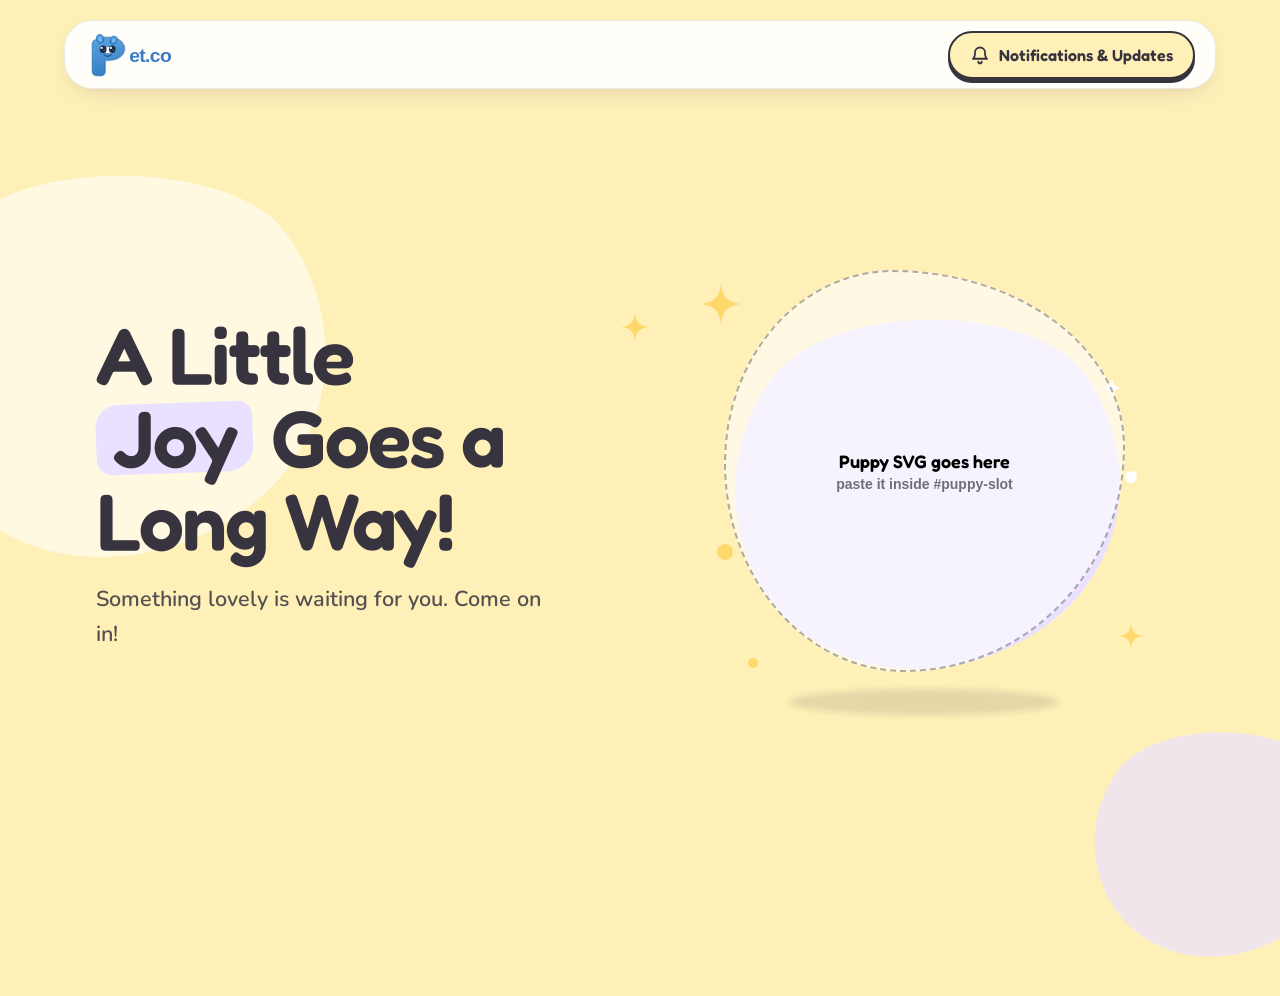
==== index.html @ 84ba0ba7 "Add files via upload" ====
<!DOCTYPE html>
<html lang="en">
<head>
  <meta charset="UTF-8" />
  <meta name="viewport" content="width=device-width, initial-scale=1" />
  <meta name="theme-color" content="#FFF0B8" />
  <title>A Little Joy Goes a Long Way</title>
  <meta name="description" content="Something lovely is waiting for you. Come on in!" />

  <link rel="preconnect" href="https://fonts.googleapis.com" />
  <link rel="preconnect" href="https://fonts.gstatic.com" crossorigin />
  <link href="https://fonts.googleapis.com/css2?family=Fredoka:wght@400..700&family=Nunito:wght@400..800&display=swap" rel="stylesheet" />
  <link rel="stylesheet" href="style.css" />
</head>
<body>
  <!-- Shared shapes (blob + sparkle) used by the decorations below -->
  <svg width="0" height="0" style="position:absolute" aria-hidden="true" focusable="false">
    <defs>
      <path id="blob-path" d="M62 -46 C82 -22 86 18 62 46 C38 74 -10 86 -44 64 C-78 42 -86 -6 -62 -40 C-38 -74 42 -70 62 -46 Z" />
      <path id="sparkle-path" d="M12 0C13 8 16 11 24 12C16 13 13 16 12 24C11 16 8 13 0 12C8 11 11 8 12 0Z" />
    </defs>
  </svg>

  <a class="skip-link" href="#main">Skip to content</a>

  <!-- ============ NAVBAR ============ -->
  <header class="navbar">
    <nav class="navbar__inner pop-in" aria-label="Main">
      <!-- Logo: put your file at assets/logo.svg. A placeholder shows until it exists. -->
      <a class="logo" href="index.html" aria-label="Go to homepage">
        <img src="petco-logo.svg" alt="" onerror="this.closest('.logo').classList.add('logo--missing')" />
        <span class="logo__placeholder">Your logo</span>
      </a>

      <a class="blob-btn nav-btn" data-variant="butter" href="notification.html" aria-label="Notifications &amp; Updates">
        <span class="blob-btn__icon" aria-hidden="true">
          <svg width="20" height="20" viewBox="0 0 24 24" fill="none" stroke="currentColor" stroke-width="2.2" stroke-linecap="round" stroke-linejoin="round">
            <path d="M6 9a6 6 0 1 1 12 0c0 6 2.5 7.5 2.5 7.5h-17S6 15 6 9Z" />
            <path d="M10 20a2 2 0 0 0 4 0" />
          </svg>
        </span>
        <span class="label-long">Notifications &amp; Updates</span>
        <span class="label-short">Updates</span>
      </a>
    </nav>
  </header>

  <main id="main">
    <!-- ============ HERO ============ -->
    <section class="hero" aria-labelledby="hero-heading">
      <div class="hero__bg" aria-hidden="true">
        <svg class="blob blob--top" viewBox="-100 -100 200 200" fill="currentColor"><use href="#blob-path" /></svg>
        <svg class="blob blob--bottom" viewBox="-100 -100 200 200" fill="currentColor"><use href="#blob-path" /></svg>
      </div>

      <div class="hero__inner">
        <!-- Copy: headline and tagline are separate elements, easy to replace -->
        <div class="hero__copy">
          <h1 id="hero-heading" class="pop-in" style="--d:.1s">
            A Little <span class="hl">Joy</span> Goes a Long Way!
          </h1>
          <p class="tagline pop-in" style="--d:.28s">Something lovely is waiting for you. Come on in!</p>
          <svg class="sparkle sparkle--title" viewBox="0 0 24 24" fill="currentColor" aria-hidden="true" style="--d:.6s"><use href="#sparkle-path" /></svg>
        </div>

        <!-- Illustration stage: fixed shape, so nothing shifts as things load -->
        <div class="stage pop-in" style="--d:.2s">
          <svg class="stage__blob blob-drift" viewBox="-100 -100 200 200" fill="currentColor" aria-hidden="true"><use href="#blob-path" /></svg>
          <span class="dot dot--1" aria-hidden="true" style="--d:.5s"></span>
          <span class="dot dot--2" aria-hidden="true" style="--d:2s"></span>
          <span class="dot dot--3" aria-hidden="true" style="--d:3.2s"></span>
          <svg class="sparkle sparkle--1" viewBox="0 0 24 24" fill="currentColor" aria-hidden="true" style="--d:0s"><use href="#sparkle-path" /></svg>
          <svg class="sparkle sparkle--2" viewBox="0 0 24 24" fill="currentColor" aria-hidden="true" style="--d:1.2s"><use href="#sparkle-path" /></svg>
          <svg class="sparkle sparkle--3" viewBox="0 0 24 24" fill="currentColor" aria-hidden="true" style="--d:2.2s"><use href="#sparkle-path" /></svg>

          <div class="puppy">
            <div class="puppy__shadow" aria-hidden="true"></div>

            <div class="puppy-float">
              <button class="puppy-hit" id="puppy" type="button" data-tongue="in"
                      aria-label="Puppy illustration. Activate to make it stick out its tongue.">
                <span class="puppy-boop" id="puppy-boop">
                  <!--
                    PUPPY SVG GOES HERE
                    Paste your Golden Retriever <svg>...</svg> markup inside #puppy-slot.
                    The placeholder hides itself automatically once an <svg> is present.
                    Optional ids so the page can animate parts of your SVG:
                      eyes   -> id="puppy-eye-left" and id="puppy-eye-right"  (blink)
                      tongue -> id="puppy-tongue"                             (shows on click)
                    Without them the puppy still floats, tilts on hover and squishes on click.
                  -->
                  <span class="puppy-slot" id="puppy-slot">
                    <span class="puppy-placeholder">
                      <span class="puppy-placeholder__box">
                        <strong>Puppy SVG goes here</strong>
                        <span>paste it inside #puppy-slot</span>
                      </span>
                    </span>
                  </span>
                </span>
              </button>
            </div>

            <span class="blep" id="blep" aria-hidden="true" data-show="false">Blep!</span>
            <span class="sr-only" role="status" id="puppy-status"></span>
          </div>
        </div>
      </div>
    </section>
  </main>

  <script src="script.js"></script>
</body>
</html>
---- style.css ----
/* ------------------------------------------------------------------ */
/* Tokens                                                              */
/* ------------------------------------------------------------------ */
:root {
  --butter: #fff0b8;   /* soft yellow: primary playful accent */
  --lavender: #e9e1ff; /* soft secondary accent */
  --white: #ffffff;
  --cloud: #f3f3f5;    /* subtle backgrounds */
  --ink: #37343f;      /* text + important UI */
  --sun: #ffd86b;      /* warm yellow: highlights + details */

  --font-heading: "Fredoka", ui-rounded, system-ui, sans-serif;
  --font-body: "Nunito", ui-rounded, system-ui, sans-serif;

  --ease-spring: cubic-bezier(0.34, 1.56, 0.64, 1);
  --ease-soft: cubic-bezier(0.4, 0, 0.2, 1);
}

*, *::before, *::after { box-sizing: border-box; }

html { -webkit-text-size-adjust: 100%; }

body {
  margin: 0;
  min-height: 100vh;
  background: var(--butter);
  color: var(--ink);
  font-family: var(--font-body);
  -webkit-font-smoothing: antialiased;
}

::selection { background: var(--lavender); }

:focus-visible {
  outline: 3px solid var(--ink);
  outline-offset: 3px;
}

.sr-only {
  position: absolute;
  width: 1px;
  height: 1px;
  padding: 0;
  margin: -1px;
  overflow: hidden;
  clip: rect(0, 0, 0, 0);
  white-space: nowrap;
  border: 0;
}

.skip-link {
  position: absolute;
  left: 1rem;
  top: 1rem;
  z-index: 60;
  padding: 0.5rem 1rem;
  border-radius: 0.75rem;
  background: var(--white);
  color: var(--ink);
  font-family: var(--font-heading);
  font-weight: 600;
  transform: translateY(-200%);
}
.skip-link:focus { transform: none; }

/* ------------------------------------------------------------------ */
/* Blob button: every button-like control shares this                  */
/* ------------------------------------------------------------------ */
.blob-btn {
  --bg: var(--butter);
  --bg-hover: var(--lavender);

  position: relative;
  display: inline-flex;
  align-items: center;
  justify-content: center;
  gap: 0.55rem;
  min-height: 3rem;
  padding: 0.65rem 1.25rem;
  font-family: var(--font-heading);
  font-size: 1rem;
  font-weight: 600;
  line-height: 1;
  color: var(--ink);
  background-color: var(--bg);
  border: 2px solid var(--ink);
  border-radius: 28px 28px 28px 28px / 28px 28px 28px 28px;
  box-shadow: 0 4px 0 0 var(--ink);
  cursor: pointer;
  user-select: none;
  text-decoration: none;
  touch-action: manipulation;
  -webkit-tap-highlight-color: transparent;
  transition:
    border-radius 0.6s var(--ease-spring),
    transform 0.45s var(--ease-spring),
    box-shadow 0.35s var(--ease-spring),
    background-color 0.3s var(--ease-soft);
}
.blob-btn[data-variant="lavender"] { --bg: var(--lavender); --bg-hover: var(--butter); }
.blob-btn[data-variant="sun"]      { --bg: var(--sun);      --bg-hover: var(--lavender); }

.blob-btn__icon {
  display: inline-flex;
  transform-origin: 50% 10%;
}

/* Hover (pointer devices only) and keyboard focus share the same shape */
@media (hover: hover) {
  .blob-btn:hover {
    background-color: var(--bg-hover);
    border-radius: 40px 20px 36px 22px / 24px 36px 20px 38px;
    transform: translateY(-3px) scale(1.05, 0.97);
    box-shadow: 0 7px 0 0 var(--ink);
    animation: blob-wobble 0.9s var(--ease-soft);
  }
  .blob-btn:hover .blob-btn__icon {
    animation: bell-ring 0.7s ease-in-out;
  }
}
.blob-btn:focus-visible {
  background-color: var(--bg-hover);
  border-radius: 40px 20px 36px 22px / 24px 36px 20px 38px;
  transform: translateY(-3px) scale(1.05, 0.97);
  box-shadow: 0 7px 0 0 var(--ink);
}
/* Press-down squash (mouse, touch and keyboard) */
.blob-btn:active {
  background-color: var(--bg-hover);
  border-radius: 22px 36px 24px 34px / 34px 22px 36px 24px;
  transform: translateY(2px) scale(1.06, 0.9);
  box-shadow: 0 1px 0 0 var(--ink);
  transition-duration: 0.18s;
}

@keyframes blob-wobble {
  0%   { border-radius: 28px 28px 28px 28px / 28px 28px 28px 28px; }
  28%  { border-radius: 44px 18px 38px 20px / 20px 40px 18px 38px; }
  58%  { border-radius: 22px 40px 20px 36px / 38px 18px 40px 20px; }
  100% { border-radius: 40px 20px 36px 22px / 24px 36px 20px 38px; }
}
@keyframes bell-ring {
  0%, 100% { transform: rotate(0); }
  20% { transform: rotate(16deg); }
  45% { transform: rotate(-12deg); }
  70% { transform: rotate(7deg); }
}

/* ------------------------------------------------------------------ */
/* Navbar                                                              */
/* ------------------------------------------------------------------ */
.navbar {
  position: fixed;
  inset: 0 0 auto 0;
  z-index: 50;
  padding: 0.75rem 0.75rem 0;
}
.navbar__inner {
  display: flex;
  align-items: center;
  justify-content: space-between;
  gap: 0.75rem;
  max-width: 72rem;
  margin: 0 auto;
  padding: 0.6rem 0.75rem;
  background: rgba(255, 255, 255, 0.9);
  border: 1px solid rgba(55, 52, 63, 0.1);
  border-radius: 1.75rem;
  box-shadow: 0 8px 24px -14px rgba(55, 52, 63, 0.35);
  -webkit-backdrop-filter: blur(8px);
  backdrop-filter: blur(8px);
}

.logo {
  display: inline-flex;
  align-items: center;
  border-radius: 1rem;
}
.logo img { display: block; height: 2.5rem; width: auto; }
.logo__placeholder {
  display: none;
  align-items: center;
  height: 2.5rem;
  padding: 0 1rem;
  border: 2px dashed rgba(55, 52, 63, 0.4);
  border-radius: 1rem;
  font-family: var(--font-heading);
  font-size: 0.875rem;
  font-weight: 600;
  color: rgba(55, 52, 63, 0.7);
}
.logo--missing img { display: none; }
.logo--missing .logo__placeholder { display: inline-flex; }

.nav-btn {
  min-height: 2.75rem;
  padding: 0.5rem 1rem;
  font-size: 0.95rem;
}
.label-long { display: none; }

/* ------------------------------------------------------------------ */
/* Hero                                                                */
/* ------------------------------------------------------------------ */
.hero {
  position: relative;
  isolation: isolate;
  display: flex;
  align-items: center;
  min-height: 100vh;
  min-height: 100svh;
  padding: 7rem 0 3rem;
  overflow-x: hidden;
  overflow-x: clip;
}

.hero__bg {
  position: absolute;
  inset: 0;
  z-index: -1;
  pointer-events: none;
}
.blob { position: absolute; display: block; animation: blob-drift 18s ease-in-out infinite; }
.blob--top {
  left: -7rem;
  top: 6rem;
  width: 18rem;
  color: rgba(255, 255, 255, 0.6);
}
.blob--bottom {
  right: -6rem;
  bottom: -6rem;
  width: 16rem;
  color: rgba(233, 225, 255, 0.7);
  animation-delay: -6s;
}

.hero__inner {
  display: grid;
  gap: 2rem;
  align-items: center;
  width: 100%;
  max-width: 72rem;
  margin: 0 auto;
  padding: 0 1.25rem;
}

.hero__copy {
  position: relative;
  text-align: center;
}

h1 {
  margin: 0;
  font-family: var(--font-heading);
  font-size: clamp(2.75rem, 7.2vw, 5rem);
  font-weight: 600;
  line-height: 1.04;
  letter-spacing: -0.025em;
  text-wrap: balance;
}
.hl {
  position: relative;
  isolation: isolate;
  display: inline-block;
  padding: 0 0.2em;
}
.hl::before {
  content: "";
  position: absolute;
  inset: 0.08em 0;
  z-index: -1;
  background: var(--lavender);
  border-radius: 1.4rem 0.9rem 1.6rem 1rem;
  transform: rotate(-2deg);
}

.tagline {
  max-width: 28rem;
  margin: 1.25rem auto 0;
  font-size: clamp(1.1rem, 2.2vw, 1.35rem);
  font-weight: 600;
  line-height: 1.6;
  color: rgba(55, 52, 63, 0.85);
}

/* Decorations */
.sparkle {
  position: absolute;
  display: block;
  animation: twinkle 3.8s ease-in-out infinite;
  animation-delay: var(--d, 0s);
}
.sparkle--title { display: none; top: -0.75rem; right: 0.5rem; width: 1.75rem; color: var(--sun); }
.sparkle--1 { left: 7%;  top: 12%;    width: 2rem;    color: var(--sun); }
.sparkle--2 { right: 12%; top: 30%;   width: 1.25rem; color: var(--white); }
.sparkle--3 { right: 8%; bottom: 18%; width: 1.5rem;  color: var(--sun); }

.dot {
  position: absolute;
  display: block;
  border-radius: 50%;
  animation: drift 7s ease-in-out infinite;
  animation-delay: var(--d, 0s);
}
.dot--1 { left: 10%; top: 62%;     width: 1rem;    height: 1rem;    background: var(--sun); }
.dot--2 { right: 9%; top: 48%;     width: 0.75rem; height: 0.75rem; background: var(--white); }
.dot--3 { left: 16%; bottom: 14%;  width: 0.625rem; height: 0.625rem; background: var(--sun); }

/* Stage holds the illustration */
.stage {
  position: relative;
  width: 100%;
  max-width: 22rem;
  margin: 0 auto;
  aspect-ratio: 1 / 1;
}
.stage__blob {
  position: absolute;
  inset: 2%;
  width: 96%;
  height: 96%;
  color: var(--lavender);
}

/* ------------------------------------------------------------------ */
/* Puppy                                                               */
/* Layers (outer → inner) so animations never fight over `transform`:  */
/*   .puppy-float  idle breathing / floating (CSS keyframes)           */
/*   .puppy-hit    hover tilt / press (CSS transition, the <button>)   */
/*   .puppy-boop   click squish (Web Animations API, see script.js)    */
/* ------------------------------------------------------------------ */
.puppy { position: absolute; inset: 0; }

.puppy__shadow {
  position: absolute;
  left: 24%;
  bottom: 5%;
  width: 52%;
  height: 5%;
  border-radius: 50%;
  background: var(--ink);
  opacity: 0.13;
  filter: blur(3px);
  animation: puppy-shadow 5.5s ease-in-out infinite;
}

.puppy-float {
  position: absolute;
  left: 6%;
  right: 6%;
  top: 4%;
  bottom: 8%;
  animation: puppy-float 5.5s ease-in-out infinite;
}

.puppy-hit {
  display: block;
  width: 100%;
  height: 100%;
  padding: 0;
  border: 0;
  border-radius: 2.5rem;
  background: none;
  cursor: pointer;
  touch-action: manipulation;
  -webkit-tap-highlight-color: transparent;
  transition: transform 0.5s var(--ease-spring);
}
@media (hover: hover) {
  .puppy-hit:hover { transform: rotate(-3deg) scale(1.03); }
}
.puppy-hit:active { transform: scale(0.98); transition-duration: 0.15s; }

.puppy-boop { display: block; width: 100%; height: 100%; }
.puppy-slot { display: block; width: 100%; height: 100%; }

/* Pasted SVG: scale to fit, never crop */
.puppy-slot > svg {
  display: block;
  width: 100%;
  height: 100%;
  overflow: visible;
}

/* Placeholder: hides itself once an <svg> is pasted into the slot */
.puppy-placeholder {
  display: flex;
  align-items: center;
  justify-content: center;
  width: 100%;
  height: 100%;
}
.puppy-placeholder__box {
  display: flex;
  flex-direction: column;
  align-items: center;
  justify-content: center;
  gap: 0.25rem;
  height: 88%;
  max-width: 100%;
  aspect-ratio: 1 / 1;
  padding: 1.5rem;
  text-align: center;
  background: rgba(255, 255, 255, 0.6);
  border: 2px dashed rgba(55, 52, 63, 0.4);
  border-radius: 42% 58% 55% 45% / 48% 44% 56% 52%;
}
.puppy-placeholder__box strong { font-family: var(--font-heading); font-size: 1.125rem; font-weight: 600; }
.puppy-placeholder__box span { font-size: 0.875rem; font-weight: 600; color: rgba(55, 52, 63, 0.7); }
.puppy-slot:has(svg) .puppy-placeholder { display: none; }

/* Optional parts of the pasted SVG (see script.js) */
.puppy-eye {
  transform-box: fill-box;
  transform-origin: 50% 50%;
  transition: transform 0.08s ease-in;
}
[data-blink="true"] .puppy-eye { transform: scaleY(0.08); }

.puppy-tongue {
  transform-box: fill-box;
  transform-origin: 50% 0%;
  opacity: 0;
  transform: scaleY(0.1);
  transition: transform 0.4s var(--ease-spring), opacity 0.12s linear;
}
[data-tongue="out"] .puppy-tongue {
  opacity: 1;
  transform: scaleY(1);
  animation: tongue-wiggle 0.45s 0.35s ease-in-out 2;
}
@keyframes tongue-wiggle {
  0%, 100% { rotate: 0deg; }
  30% { rotate: 5deg; }
  70% { rotate: -5deg; }
}

/* "Blep!" feedback bubble */
.blep {
  position: absolute;
  right: 4%;
  top: 6%;
  padding: 0.25rem 0.75rem;
  font-family: var(--font-heading);
  font-size: 1.125rem;
  font-weight: 600;
  background: var(--white);
  border: 2px solid var(--ink);
  border-radius: 1.2rem 1.6rem 1.2rem 0.4rem;
  pointer-events: none;
  opacity: 0;
  transform: scale(0.4) rotate(-8deg);
  transition: transform 0.4s var(--ease-spring), opacity 0.2s linear;
}
.blep[data-show="true"] { opacity: 1; transform: scale(1) rotate(6deg); }

/* ------------------------------------------------------------------ */
/* Ambient animation + entrance                                        */
/* ------------------------------------------------------------------ */
.pop-in {
  animation: pop-in 0.8s var(--ease-spring) both;
  animation-delay: var(--d, 0s);
}
@keyframes pop-in {
  from { opacity: 0; transform: translateY(18px) scale(0.96); }
  to   { opacity: 1; transform: none; }
}
.blob-drift { animation: blob-drift 18s ease-in-out infinite; }
@keyframes blob-drift {
  0%, 100% { transform: rotate(0deg) scale(1); }
  50%      { transform: rotate(9deg) scale(1.04); }
}
@keyframes twinkle {
  0%, 100% { transform: scale(1) rotate(0deg); opacity: 1; }
  50%      { transform: scale(0.7) rotate(18deg); opacity: 0.7; }
}
@keyframes drift {
  0%, 100% { transform: translateY(0); }
  50%      { transform: translateY(-9px); }
}
@keyframes puppy-float {
  0%, 100% { transform: translateY(0) rotate(-0.4deg); }
  50%      { transform: translateY(-10px) rotate(0.4deg); }
}
@keyframes puppy-shadow {
  0%, 100% { transform: scaleX(1); opacity: 0.14; }
  50%      { transform: scaleX(0.86); opacity: 0.08; }
}

/* ------------------------------------------------------------------ */
/* Notification page (stub)                                            */
/* ------------------------------------------------------------------ */
.page-center {
  display: flex;
  align-items: center;
  justify-content: center;
  min-height: 100vh;
  padding: 4rem 1.25rem;
}
.card {
  width: 100%;
  max-width: 32rem;
  padding: 2rem;
  text-align: center;
  background: var(--white);
  border-radius: 2rem;
  box-shadow: 0 12px 32px -18px rgba(55, 52, 63, 0.4);
}
.card h1 { font-size: clamp(1.9rem, 5vw, 2.4rem); }
.card p { margin: 0.75rem 0 0; font-size: 1.125rem; font-weight: 600; color: rgba(55, 52, 63, 0.8); }
.card .blob-btn { margin-top: 2rem; }

/* ------------------------------------------------------------------ */
/* Responsive                                                          */
/* ------------------------------------------------------------------ */
@media (min-width: 640px) {
  .navbar { padding: 1.25rem 1.5rem 0; }
  .navbar__inner { padding: 0.6rem 1.25rem; }
  .logo img { height: 2.75rem; }
  .logo__placeholder { height: 2.75rem; }
  .nav-btn { min-height: 3rem; padding: 0.65rem 1.25rem; font-size: 1rem; }
  .label-long { display: inline; }
  .label-short { display: none; }

  .hero { padding-top: 8rem; }
  .hero__inner { padding: 0 2rem; }
  .blob--top { width: 24rem; }
  .blob--bottom { width: 20rem; }
  .sparkle--title { display: block; }
  .sparkle--1 { width: 2.5rem; }
  .stage { max-width: 30rem; }
  .card { padding: 3rem; }
}

@media (min-width: 1024px) {
  .hero { padding-bottom: 4rem; }
  .hero__inner { grid-template-columns: 1.05fr 1fr; gap: 1.5rem; }
  .hero__copy { text-align: left; }
  .tagline { margin-left: 0; }
  .sparkle--title { top: 0; right: -0.5rem; }
  .blob--top { left: -10rem; top: 5rem; width: 34rem; }
  .stage { max-width: 34rem; }
}

/* ------------------------------------------------------------------ */
/* Reduced motion: keep every state, drop the movement                 */
/* ------------------------------------------------------------------ */
@media (prefers-reduced-motion: reduce) {
  *, *::before, *::after {
    animation-duration: 0.01ms !important;
    animation-iteration-count: 1 !important;
    animation-delay: 0s !important;
    transition-duration: 0.01ms !important;
    scroll-behavior: auto !important;
  }
  .blob-btn:hover,
  .blob-btn:focus-visible,
  .blob-btn:active,
  .puppy-hit:hover { transform: none; }
}
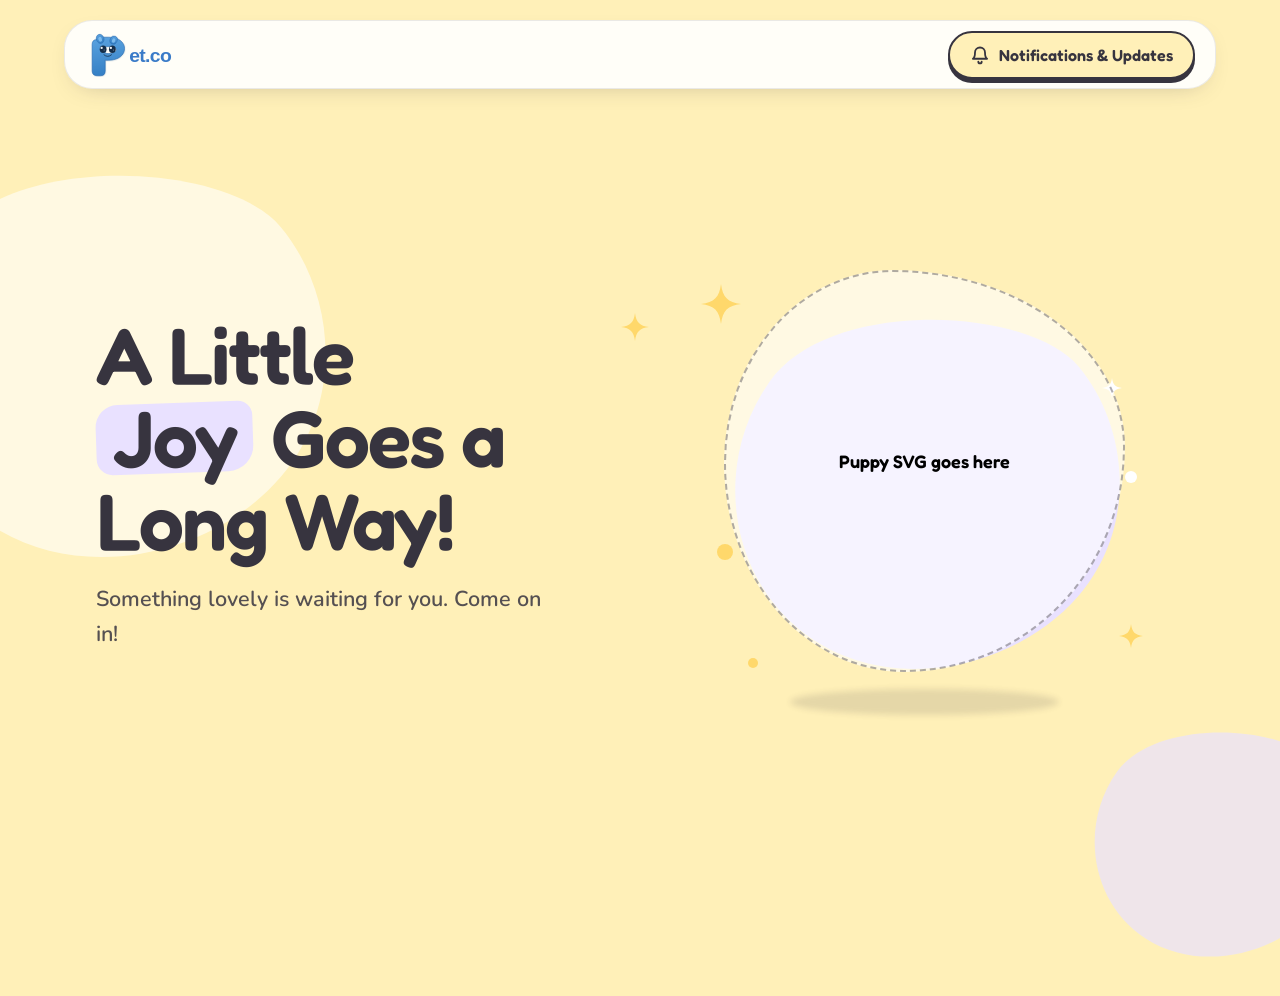
==== commit 6dafb577: "fix" ====
--- a/index.html
+++ b/index.html
@@ -93,7 +93,8 @@
                     <span class="puppy-placeholder">
                       <span class="puppy-placeholder__box">
                         <strong>Puppy SVG goes here</strong>
-                        <span>paste it inside #puppy-slot</span>
+                        <span><img src="https://i.etsystatic.com/8733508/r/il/7d8a05/4823659469/il_1140xN.4823659469_jq8x.jpg" 
+                          width ="300" alt=""></span>
                       </span>
                     </span>
                   </span>
